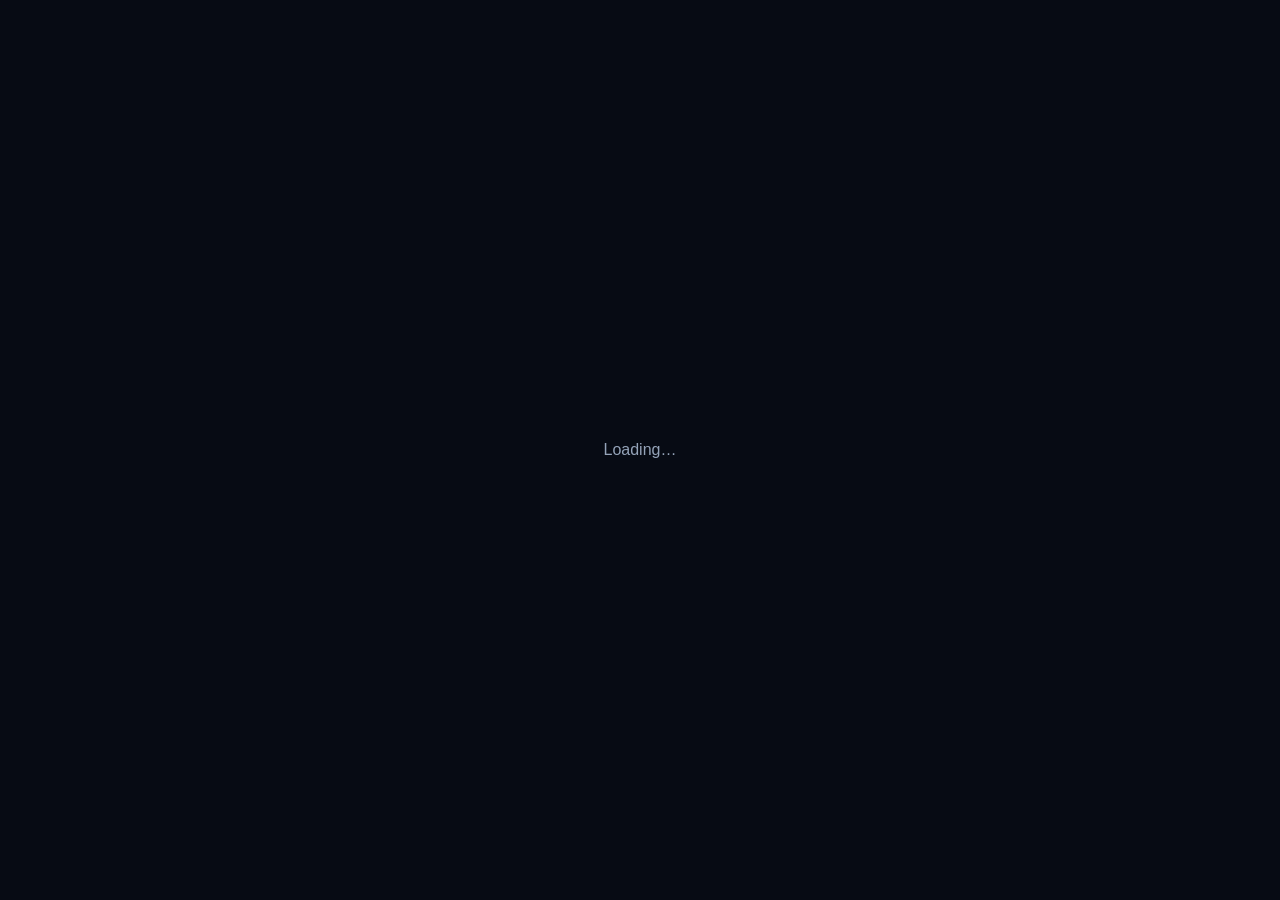
==== index.html @ d72fdadf "Add files via upload" ====
<!DOCTYPE html>
<html lang="en">
<head>
  <meta charset="UTF-8" />
  <meta name="viewport" content="width=device-width, initial-scale=1.0, viewport-fit=cover" />
  <title>Quiz Rewards</title>
  <link rel="stylesheet" href="styles.css" />
  <!-- Replace YOUR_PAYPAL_CLIENT_ID with your PayPal Sandbox / Live Client ID -->
  <script src="https://www.paypal.com/sdk/js?client-id=YOUR_PAYPAL_CLIENT_ID&currency=USD"></script>
  <script crossorigin src="https://unpkg.com/react@18.3.1/umd/react.production.min.js"></script>
  <script crossorigin src="https://unpkg.com/react-dom@18.3.1/umd/react-dom.production.min.js"></script>
  <script src="https://unpkg.com/@babel/standalone@7.26.0/babel.min.js"></script>
</head>
<body>
  <div id="root">
    <div style="min-height:100vh;display:flex;align-items:center;justify-content:center;background:#070b14;color:#94a3b8;font-family:sans-serif;">
      Loading…
    </div>
  </div>
  <script type="text/babel" src="app.jsx" data-presets="react"></script>
  <script>
    // If Babel/React fail to load app within 12s, show a clear error
    setTimeout(function () {
      var root = document.getElementById("root");
      if (root && root.innerText.trim() === "Loading…") {
        root.innerHTML = '<div style="min-height:100vh;display:flex;align-items:center;justify-content:center;background:#070b14;color:#e2e8f0;font-family:sans-serif;padding:24px;text-align:center;">' +
          '<div><h2 style="margin-bottom:12px;">App failed to load</h2>' +
          '<p style="color:#94a3b8;margin-bottom:8px;">Serve these files over HTTP (not file://).</p>' +
          '<p style="color:#94a3b8;">Example: <code>npx serve .</code> or upload to Netlify / GitHub Pages.</p>' +
          '<p style="color:#94a3b8;margin-top:12px;">Also redeploy <code>code.gs</code> as a new Web App version.</p></div></div>';
      }
    }, 12000);
  </script>
</body>
</html>
---- styles.css ----
* { box-sizing: border-box; margin: 0; padding: 0; }

:root {
  --bg: #0a0e1a;
  --bg2: #0d1324;
  --card: #121a2e;
  --card-hover: #182238;
  --border: #1e2a42;
  --text: #f1f5f9;
  --muted: #8b9cb3;
  --blue: #3b9eff;
  --blue-bright: #5eb0ff;
  --blue-dim: #2563eb;
  --blue-glow: rgba(59, 158, 255, 0.18);
  --success: #22c55e;
  --danger: #ef4444;
  --warning: #f59e0b;
  --radius: 14px;
  --nav-h: 56px;
  --bottom-nav-h: 64px;
  --mobile-header-h: 68px;
}

body {
  font-family: -apple-system, BlinkMacSystemFont, "Segoe UI", Roboto, "Helvetica Neue", sans-serif;
  background: var(--bg);
  color: var(--text);
  min-height: 100vh;
  line-height: 1.5;
}

a { color: var(--blue); text-decoration: none; }
a:hover { text-decoration: underline; }

/* ════════════ DESKTOP TOP NAV ════════════ */
.desktop-nav {
  position: sticky;
  top: 0;
  z-index: 100;
  height: var(--nav-h);
  background: linear-gradient(180deg, #0d1526 0%, #0a101c 100%);
  border-bottom: 1px solid var(--border);
  display: flex;
  align-items: center;
  padding: 0 1.25rem;
  gap: 1rem;
}
.topnav-logo {
  display: flex;
  align-items: center;
  gap: 0.55rem;
  flex-shrink: 0;
  text-decoration: none !important;
}
.topnav-logo img {
  width: 32px; height: 32px;
  border-radius: 8px;
  object-fit: contain;
}
.logo-mark {
  width: 34px; height: 34px;
  border-radius: 9px;
  background: linear-gradient(135deg, #3b9eff 0%, #6366f1 100%);
  display: flex;
  align-items: center;
  justify-content: center;
  font-weight: 800;
  font-size: 1.05rem;
  color: #fff;
  box-shadow: 0 2px 8px rgba(59, 158, 255, 0.35);
}
.topnav-logo span {
  font-size: 1.25rem;
  font-weight: 800;
  background: linear-gradient(90deg, #5eb0ff, #3b9eff);
  -webkit-background-clip: text;
  -webkit-text-fill-color: transparent;
  background-clip: text;
  letter-spacing: -0.03em;
}
.topnav-links {
  display: flex;
  gap: 0.1rem;
  flex: 1;
  justify-content: center;
}
.topnav-links button {
  background: transparent;
  border: none;
  color: var(--muted);
  padding: 0.35rem 0.7rem;
  border-radius: 10px;
  font-size: 0.72rem;
  cursor: pointer;
  display: flex;
  flex-direction: column;
  align-items: center;
  gap: 0.12rem;
  width: auto;
  font-weight: 500;
  transition: color 0.15s, background 0.15s;
}
.topnav-links button svg { opacity: 0.8; width: 20px; height: 20px; }
.topnav-links button:hover {
  color: var(--text);
  background: rgba(255,255,255,0.06);
}
.topnav-links button.active {
  color: var(--blue-bright);
  background: var(--blue-glow);
}
.topnav-links button.active svg { opacity: 1; }
.topnav-right {
  display: flex;
  align-items: center;
  gap: 0.65rem;
  flex-shrink: 0;
}
.topnav-balance {
  display: flex;
  align-items: center;
  gap: 0.35rem;
  background: var(--card);
  border: 1px solid var(--border);
  border-radius: 999px;
  padding: 0.3rem 0.85rem;
  font-size: 0.9rem;
  font-weight: 700;
  color: var(--blue);
}
.topnav-balance svg { color: #60a5fa; }
.topnav-user { color: var(--muted); font-size: 0.85rem; }
.nav-icon-btn {
  width: 36px !important;
  height: 36px;
  padding: 0 !important;
  display: flex;
  align-items: center;
  justify-content: center;
  background: var(--card);
  border: 1px solid var(--border);
  border-radius: 10px;
  color: var(--muted);
  cursor: pointer;
}
.nav-icon-btn:hover { color: var(--text); border-color: var(--blue); background: var(--blue-glow); }

/* ════════════ MOBILE HEADER ════════════ */
.mobile-header {
  display: none;
  flex-direction: column;
  align-items: center;
  justify-content: center;
  padding: 0.75rem 1rem 0.6rem;
  background: linear-gradient(180deg, #0d1526 0%, #0a101c 100%);
  border-bottom: 1px solid var(--border);
  position: sticky;
  top: 0;
  z-index: 100;
  gap: 0.4rem;
}
.mobile-logo {
  display: flex;
  align-items: center;
  gap: 0.5rem;
  text-decoration: none !important;
}
.mobile-logo img { width: 28px; height: 28px; border-radius: 6px; object-fit: contain; }
.mobile-logo .logo-mark {
  width: 28px; height: 28px;
  font-size: 0.9rem;
  border-radius: 7px;
}
.mobile-logo span {
  font-size: 1.2rem;
  font-weight: 800;
  background: linear-gradient(90deg, #5eb0ff, #3b9eff);
  -webkit-background-clip: text;
  -webkit-text-fill-color: transparent;
  background-clip: text;
  letter-spacing: -0.03em;
}
.mobile-balance {
  display: flex;
  align-items: center;
  gap: 0.3rem;
  background: var(--card);
  border: 1px solid var(--border);
  border-radius: 999px;
  padding: 0.25rem 0.85rem;
  font-size: 0.9rem;
  font-weight: 700;
  color: var(--blue);
}

/* ════════════ BOTTOM NAV (mobile) ════════════ */
.bottom-nav {
  display: none;
  position: fixed;
  bottom: 0;
  left: 0;
  right: 0;
  height: var(--bottom-nav-h);
  background: #0a101c;
  border-top: 1px solid var(--border);
  z-index: 100;
  padding: 0 0.25rem;
  padding-bottom: env(safe-area-inset-bottom, 0);
}
.bottom-nav button {
  flex: 1;
  display: flex;
  flex-direction: column;
  align-items: center;
  justify-content: center;
  gap: 0.12rem;
  background: transparent;
  border: none;
  color: var(--muted);
  font-size: 0.62rem;
  font-weight: 500;
  padding: 0.3rem 0.15rem;
  width: auto;
  border-radius: 0;
  transition: color 0.15s;
}
.bottom-nav button svg { width: 22px; height: 22px; opacity: 0.85; }
.bottom-nav button.active {
  color: var(--blue-bright);
  background: transparent;
}
.bottom-nav button.active svg { opacity: 1; }
.bottom-nav button:hover { background: transparent; color: var(--text); }

/* ════════════ TICKER ════════════ */
.ticker-wrap {
  background: #0a1220;
  border-bottom: 1px solid var(--border);
  overflow: hidden;
  height: 40px;
  display: flex;
  align-items: center;
}
.ticker {
  display: flex;
  gap: 0.85rem;
  animation: ticker-scroll 35s linear infinite;
  white-space: nowrap;
}
.ticker-item {
  display: inline-flex;
  align-items: center;
  gap: 0.35rem;
  background: var(--card);
  border: 1px solid var(--border);
  border-radius: 8px;
  padding: 0.25rem 0.7rem;
  font-size: 0.78rem;
  color: var(--muted);
}
.ticker-item strong { color: var(--text); font-weight: 600; }
.ticker-item strong.pts { color: var(--blue); }
@keyframes ticker-scroll {
  0% { transform: translateX(0); }
  100% { transform: translateX(-50%); }
}

/* ════════════ HERO & LANDING ════════════ */
.page-content { padding-bottom: 1rem; }
.hero {
  text-align: center;
  padding: 3rem 1.5rem 1.75rem;
  background: radial-gradient(ellipse 80% 60% at 50% 0%, rgba(59,158,255,0.12) 0%, transparent 70%);
}
.hero h1 {
  font-size: clamp(1.7rem, 4.5vw, 2.6rem);
  font-weight: 700;
  margin-bottom: 0.75rem;
  line-height: 1.25;
  color: var(--text);
}
.hero h1 .accent { color: var(--blue-bright); }
.hero p {
  color: var(--muted);
  font-size: 1.05rem;
  max-width: 520px;
  margin: 0 auto 1.5rem;
}
.hero-cta { width: auto !important; padding: 0.85rem 2rem !important; }

.feature-grid {
  display: grid;
  grid-template-columns: repeat(3, 1fr);
  gap: 1.15rem;
  max-width: 900px;
  margin: 0 auto 1.5rem;
  padding: 0 1.5rem;
}
.feature-card {
  background: var(--card);
  border: 1px solid var(--border);
  border-radius: var(--radius);
  padding: 1.75rem 1.25rem;
  text-align: center;
  transition: border-color 0.2s, background 0.2s;
}
.feature-card:hover {
  border-color: rgba(59,158,255,0.4);
  background: var(--card-hover);
}
.feature-card h3 { font-size: 1.05rem; margin-bottom: 0.85rem; font-weight: 600; }
.feature-card h3 .accent { color: var(--blue-bright); }
.feature-card .icons { font-size: 1.6rem; letter-spacing: 0.4rem; opacity: 0.9; }
.section-label {
  text-align: center;
  color: var(--muted);
  font-size: 0.85rem;
  margin: 1.25rem 0 0.85rem;
}

.stats-row {
  display: grid;
  grid-template-columns: repeat(4, 1fr);
  gap: 0.85rem;
  max-width: 900px;
  margin: 0 auto 2.5rem;
  padding: 0 1.5rem;
}
.stat-box {
  background: var(--card);
  border: 1px solid var(--border);
  border-radius: var(--radius);
  padding: 1.1rem 0.85rem;
  text-align: center;
}
.stat-box .label {
  display: block;
  font-size: 0.75rem;
  color: var(--muted);
  margin-bottom: 0.35rem;
}
.stat-box .label .accent { color: var(--blue-bright); }
.stat-box .value {
  font-size: 1.25rem;
  font-weight: 700;
  color: var(--text);
}

/* ════════════ AUTH ════════════ */
.auth-wrap {
  min-height: calc(100vh - var(--nav-h));
  display: flex;
  align-items: center;
  justify-content: center;
  padding: 2rem 1.5rem;
  background: radial-gradient(ellipse 70% 50% at 50% 20%, rgba(59,158,255,0.08) 0%, transparent 60%);
}
.auth-card {
  background: var(--card);
  border: 1px solid var(--border);
  border-radius: 16px;
  padding: 2rem;
  width: 100%;
  max-width: 420px;
  box-shadow: 0 20px 60px rgba(0,0,0,0.4);
}
.auth-card.center { text-align: center; }
.auth-card h1, .auth-card h2 { font-size: 1.5rem; margin-bottom: 0.35rem; }
.subtitle { color: var(--muted); margin-bottom: 1.25rem; font-size: 0.95rem; }
.hint { color: var(--muted); font-size: 0.85rem; margin-bottom: 1rem; }
.section-title { font-size: 1.15rem; margin: 0.5rem 0; }

.tabs {
  display: flex;
  gap: 0.5rem;
  margin-bottom: 1.25rem;
}
.tabs button {
  flex: 1;
  background: transparent;
  border: 1px solid var(--border);
  color: var(--muted);
  padding: 0.6rem;
  border-radius: 8px;
  cursor: pointer;
  font-size: 0.95rem;
  width: auto;
}
.tabs button.active {
  background: var(--blue);
  border-color: var(--blue);
  color: #fff;
}

input, select, textarea {
  width: 100%;
  padding: 0.75rem 1rem;
  margin-bottom: 0.75rem;
  border: 1px solid var(--border);
  border-radius: 8px;
  background: var(--bg);
  color: var(--text);
  font-size: 1rem;
}
input:focus, select:focus, textarea:focus {
  outline: none;
  border-color: var(--blue);
  box-shadow: 0 0 0 3px var(--blue-glow);
}
label {
  display: block;
  font-size: 0.75rem;
  color: var(--muted);
  margin-bottom: 0.3rem;
  text-transform: uppercase;
  letter-spacing: 0.04em;
}

button, .btn {
  display: inline-block;
  width: 100%;
  padding: 0.75rem 1rem;
  background: var(--blue);
  color: #fff;
  border: none;
  border-radius: 8px;
  font-size: 1rem;
  font-weight: 600;
  cursor: pointer;
  text-align: center;
  text-decoration: none;
  transition: background 0.15s, transform 0.1s;
}
button:hover:not(:disabled), .btn:hover { background: var(--blue-dim); }
button:active:not(:disabled) { transform: scale(0.98); }
button:disabled { opacity: 0.5; cursor: not-allowed; }
button.danger { background: var(--danger); }
button.danger:hover:not(:disabled) { background: #dc2626; }
button.link, .link {
  background: transparent;
  color: var(--muted);
  margin-top: 0.75rem;
  width: auto;
  font-weight: 500;
}
button.link:hover, .link:hover { color: var(--text); background: transparent; }
.btn-outline {
  background: transparent;
  border: 1px solid var(--border);
  color: var(--text);
}
.btn-outline:hover { border-color: var(--blue); color: var(--blue); background: var(--blue-glow); }
.btn-sm {
  width: auto;
  padding: 0.35rem 0.85rem;
  font-size: 0.85rem;
  font-weight: 600;
}
.btn-row { display: flex; gap: 0.75rem; margin-top: 0.5rem; }
.btn-row button, .btn-row .btn { flex: 1; width: auto; }

.error { color: #f87171; margin: 0.5rem 0; font-size: 0.9rem; }
.success { color: #4ade80; margin: 0.5rem 0; font-size: 0.9rem; }
.success-icon {
  width: 64px; height: 64px;
  border-radius: 50%;
  background: rgba(34,197,94,0.15);
  color: var(--success);
  font-size: 2rem;
  display: flex;
  align-items: center;
  justify-content: center;
  margin: 0 auto 1rem;
}
.footer-links { text-align: center; margin-top: 1.25rem; }
.footer-links a { color: var(--muted); font-size: 0.85rem; }
.link-center { display: block; text-align: center; margin-top: 1rem; color: var(--muted); font-size: 0.9rem; }

.spinner {
  width: 36px; height: 36px;
  border: 3px solid var(--border);
  border-top-color: var(--blue);
  border-radius: 50%;
  animation: spin 0.7s linear infinite;
  margin: 0 auto 1rem;
}
@keyframes spin { to { transform: rotate(360deg); } }
.center-msg { text-align: center; padding: 2rem; }

.brand {
  display: flex;
  align-items: center;
  gap: 0.85rem;
  margin-bottom: 1.5rem;
}
.brand-logo { width: 44px; height: 44px; border-radius: 10px; object-fit: contain; }
.brand-icon {
  width: 44px; height: 44px;
  border-radius: 10px;
  background: linear-gradient(135deg, #3b9eff, #6366f1);
  display: flex;
  align-items: center;
  justify-content: center;
  font-weight: 800;
  font-size: 1.3rem;
  color: #fff;
  box-shadow: 0 2px 10px rgba(59, 158, 255, 0.3);
}
.brand-name {
  font-size: 1.25rem;
  font-weight: 800;
  background: linear-gradient(90deg, #5eb0ff, #3b9eff);
  -webkit-background-clip: text;
  -webkit-text-fill-color: transparent;
  background-clip: text;
}
.brand-tag { font-size: 0.8rem; color: var(--muted); }

.install-card { max-width: 480px; }
.install-header { text-align: center; margin-bottom: 1.5rem; }
.progress { display: flex; justify-content: center; gap: 0.5rem; margin-top: 1rem; }
.progress .dot { width: 10px; height: 10px; border-radius: 50%; background: var(--border); }
.progress .dot.on { background: var(--blue); }
.install-step h3 { margin-bottom: 1rem; }
.logo-preview { margin: 0.75rem 0; text-align: center; }
.logo-preview img { max-height: 64px; max-width: 160px; border-radius: 8px; }

.activation-section { margin: 1.25rem 0; }
.activation-section h3 { font-size: 0.95rem; margin-bottom: 0.75rem; color: #cbd5e1; }
.divider {
  text-align: center;
  color: var(--muted);
  margin: 1.25rem 0;
  font-size: 0.85rem;
  position: relative;
}
.divider::before, .divider::after {
  content: "";
  position: absolute;
  top: 50%;
  width: 40%;
  height: 1px;
  background: var(--border);
}
.divider::before { left: 0; }
.divider::after { right: 0; }

/* ════════════ DASHBOARD ════════════ */
.dash-page { min-height: 100vh; padding-bottom: 0; }
.dash-wrap {
  max-width: 1100px;
  margin: 0 auto;
  padding: 1.5rem 1.25rem 2rem;
}
.section-h { margin-bottom: 1rem; font-size: 1.2rem; }

.user-stats {
  display: grid;
  grid-template-columns: repeat(5, 1fr);
  gap: 0.85rem;
  margin-bottom: 1.5rem;
}
.user-stats .stat-box .value { color: var(--blue); }

.content-grid {
  display: grid;
  grid-template-columns: repeat(auto-fill, minmax(260px, 1fr));
  gap: 1.15rem;
}
.content-card {
  background: var(--card);
  border: 1px solid var(--border);
  border-radius: var(--radius);
  padding: 1.35rem;
  transition: border-color 0.2s, background 0.2s;
  display: flex;
  flex-direction: column;
}
.content-card:hover {
  border-color: rgba(59,158,255,0.35);
  background: var(--card-hover);
}
.content-card h3 { font-size: 1.05rem; margin-bottom: 0.35rem; }
.content-card p { color: var(--muted); font-size: 0.9rem; margin-bottom: 0.4rem; flex: 1; }
.content-card .meta { font-size: 0.8rem; color: #64748b; margin-bottom: 0.85rem; }
.content-card button { width: auto; align-self: flex-start; padding: 0.5rem 1.15rem; }
.points-cost {
  font-size: 1.05rem;
  color: var(--blue);
  margin: 0.4rem 0 0.85rem;
  font-weight: 700;
}

.section-header {
  display: flex;
  justify-content: space-between;
  align-items: center;
  margin-bottom: 1rem;
  flex-wrap: wrap;
  gap: 0.75rem;
}
.section-header h2 { margin: 0; font-size: 1.2rem; }

.quiz-wrap { max-width: 720px; margin: 0 auto; padding: 1.5rem 1.25rem 5rem; }
.quiz-header { margin-bottom: 1.5rem; }
.quiz-header h2 { font-size: 1.4rem; margin-bottom: 0.35rem; }
.quiz-header .meta { color: #64748b; font-size: 0.85rem; margin-top: 0.4rem; }
.question {
  background: var(--card);
  border: 1px solid var(--border);
  border-radius: var(--radius);
  padding: 1.15rem;
  margin-bottom: 0.85rem;
}
.q-text { font-weight: 600; margin-bottom: 0.75rem; }
.options { display: flex; flex-direction: column; gap: 0.45rem; }
.opt {
  text-align: left;
  background: var(--bg);
  border: 1px solid var(--border);
  color: var(--text);
  padding: 0.7rem 1rem;
  border-radius: 8px;
  cursor: pointer;
  width: 100%;
  font-weight: 500;
}
.opt:hover { border-color: var(--blue); background: var(--card-hover); }
.opt.picked {
  background: rgba(59,158,255,0.12);
  border-color: var(--blue);
  color: #93c5fd;
}
.quiz-actions { display: flex; gap: 0.85rem; margin-top: 1.25rem; }
.quiz-actions button { width: auto; flex: 1; }

.result-banner {
  background: var(--card);
  border-radius: var(--radius);
  padding: 1.15rem;
  margin-bottom: 1.25rem;
  border-left: 4px solid #64748b;
}
.result-banner.pass { border-left-color: var(--success); }
.result-banner.fail { border-left-color: var(--danger); }
.result-banner.cancelled { border-left-color: var(--warning); }
.result-banner p { margin-bottom: 0.3rem; }

.redeem-success {
  background: var(--card);
  border: 1px solid var(--success);
  border-radius: var(--radius);
  padding: 1.15rem;
  margin-bottom: 1.25rem;
}
.redeem-success h3 { color: var(--success); margin-bottom: 0.4rem; }
.reward-details-box {
  background: var(--bg);
  border-radius: 8px;
  padding: 0.75rem 1rem;
  margin: 0.65rem 0;
}
.reward-details-box strong {
  display: block;
  margin-bottom: 0.3rem;
  font-size: 0.8rem;
  color: var(--muted);
}

.table-wrap {
  overflow-x: auto;
  border: 1px solid var(--border);
  border-radius: var(--radius);
  margin-bottom: 1.25rem;
}
table { width: 100%; border-collapse: collapse; font-size: 0.88rem; }
th, td {
  padding: 0.65rem 0.85rem;
  text-align: left;
  border-bottom: 1px solid var(--border);
}
th {
  background: var(--bg2);
  color: var(--muted);
  font-weight: 600;
  font-size: 0.72rem;
  text-transform: uppercase;
  letter-spacing: 0.03em;
}
tr:last-child td { border-bottom: none; }
tr:hover td { background: rgba(255,255,255,0.02); }
td code {
  background: var(--bg);
  padding: 0.15rem 0.4rem;
  border-radius: 4px;
  font-size: 0.8rem;
}
.q-cell { max-width: 260px; white-space: nowrap; overflow: hidden; text-overflow: ellipsis; }

.badge {
  display: inline-block;
  padding: 0.15rem 0.45rem;
  border-radius: 999px;
  font-size: 0.7rem;
  font-weight: 600;
  text-transform: uppercase;
}
.badge.active, .badge.unused, .badge.completed, .badge.fulfilled {
  background: rgba(34,197,94,0.15); color: #4ade80;
}
.badge.pending { background: rgba(245,158,11,0.15); color: #fbbf24; }
.badge.used, .badge.inactive, .badge.revoked, .badge.rejected {
  background: rgba(148,163,184,0.15); color: #94a3b8;
}

/* ════════════ ADMIN ════════════ */
.admin-layout { display: flex; min-height: 100vh; }
.admin-sidebar {
  width: 220px;
  background: var(--card);
  border-right: 1px solid var(--border);
  display: flex;
  flex-direction: column;
  padding: 1.25rem 0;
  flex-shrink: 0;
}
.admin-brand {
  padding: 0 1.25rem 1.25rem;
  border-bottom: 1px solid var(--border);
  margin-bottom: 0.75rem;
}
.admin-brand strong { display: block; font-size: 1.05rem; color: var(--blue); }
.admin-brand span { font-size: 0.75rem; color: var(--muted); }
.admin-sidebar nav { flex: 1; display: flex; flex-direction: column; gap: 0.2rem; padding: 0 0.6rem; }
.admin-sidebar nav button {
  width: 100%;
  text-align: left;
  background: transparent;
  color: var(--muted);
  border: none;
  padding: 0.65rem 0.85rem;
  border-radius: 8px;
  font-size: 0.9rem;
  font-weight: 500;
}
.admin-sidebar nav button:hover { background: var(--card-hover); color: var(--text); }
.admin-sidebar nav button.active {
  background: var(--blue-glow);
  color: var(--blue);
}
.admin-sidebar-foot {
  padding: 1rem 1.25rem 0;
  border-top: 1px solid var(--border);
  display: flex;
  flex-direction: column;
  gap: 0.4rem;
}
.admin-sidebar-foot a { color: var(--muted); font-size: 0.85rem; }
.admin-sidebar-foot .link { margin-top: 0; padding: 0; text-align: left; font-size: 0.85rem; }
.admin-main { flex: 1; padding: 2rem; overflow-x: auto; }
.admin-main h2 { margin-bottom: 1.25rem; font-size: 1.4rem; }
.admin-main h3 { margin: 1.5rem 0 0.75rem; font-size: 1.05rem; color: #cbd5e1; }
.admin-toolbar {
  display: flex;
  flex-wrap: wrap;
  gap: 0.75rem;
  margin-bottom: 1.25rem;
  align-items: center;
}
.admin-toolbar button { width: auto; }
.admin-toolbar select { width: auto; min-width: 180px; margin-bottom: 0; }
.admin-form {
  background: var(--card);
  border: 1px solid var(--border);
  border-radius: var(--radius);
  padding: 1.25rem;
  margin-bottom: 1.5rem;
}
.admin-form h3 { margin: 0 0 1rem; }
.form-grid {
  display: grid;
  grid-template-columns: 1fr 1fr;
  gap: 0.75rem 1rem;
  margin-bottom: 1rem;
}
.form-grid .full { grid-column: 1 / -1; }
.form-grid label { margin-bottom: 0.25rem; }
.form-grid input, .form-grid select { margin-bottom: 0; }
.admin-stats {
  display: grid;
  grid-template-columns: repeat(auto-fit, minmax(130px, 1fr));
  gap: 1rem;
}

/* ════════════ RESPONSIVE ════════════ */
@media (max-width: 900px) {
  .feature-grid { grid-template-columns: 1fr; max-width: 400px; }
  .stats-row { grid-template-columns: repeat(2, 1fr); }
  .user-stats { grid-template-columns: repeat(3, 1fr); }
}

/* Mobile / tablet: hide desktop nav, show mobile header + fixed bottom nav */
@media (max-width: 1024px) {
  .desktop-nav { display: none !important; }
  .mobile-header { display: flex !important; }
  .bottom-nav {
    display: flex !important;
    position: fixed !important;
    bottom: 0 !important;
    left: 0 !important;
    right: 0 !important;
    z-index: 9999 !important;
    height: var(--bottom-nav-h) !important;
    background: #0a101c !important;
    border-top: 1px solid var(--border) !important;
  }

  .dash-page { padding-bottom: calc(var(--bottom-nav-h) + 16px) !important; }
  .dash-wrap { padding: 1rem 1rem 1.5rem; }
  .page-content { padding-bottom: calc(var(--bottom-nav-h) + 12px) !important; }
  .quiz-wrap { padding-bottom: calc(var(--bottom-nav-h) + 24px) !important; }
  .auth-wrap { min-height: calc(100vh - var(--mobile-header-h)); }

  .user-stats { grid-template-columns: repeat(2, 1fr); }
  .form-grid { grid-template-columns: 1fr; }

  .admin-layout { flex-direction: column; }
  .admin-sidebar {
    width: 100%;
    flex-direction: row;
    flex-wrap: wrap;
    padding: 0.75rem;
    gap: 0.5rem;
  }
  .admin-brand { border: none; margin: 0; padding: 0.5rem; width: 100%; }
  .admin-sidebar nav { flex-direction: row; flex-wrap: wrap; padding: 0; }
  .admin-sidebar nav button { width: auto; padding: 0.45rem 0.7rem; font-size: 0.8rem; }
  .admin-sidebar-foot { flex-direction: row; border: none; padding: 0.5rem; width: 100%; }
}

@media (min-width: 1025px) {
  .mobile-header { display: none !important; }
  .bottom-nav { display: none !important; }
}

@media (max-width: 480px) {
  .auth-card { padding: 1.35rem; }
  .btn-row { flex-direction: column; }
  .stats-row { grid-template-columns: 1fr 1fr; }
  .hero { padding: 2rem 1rem 1.25rem; }
}
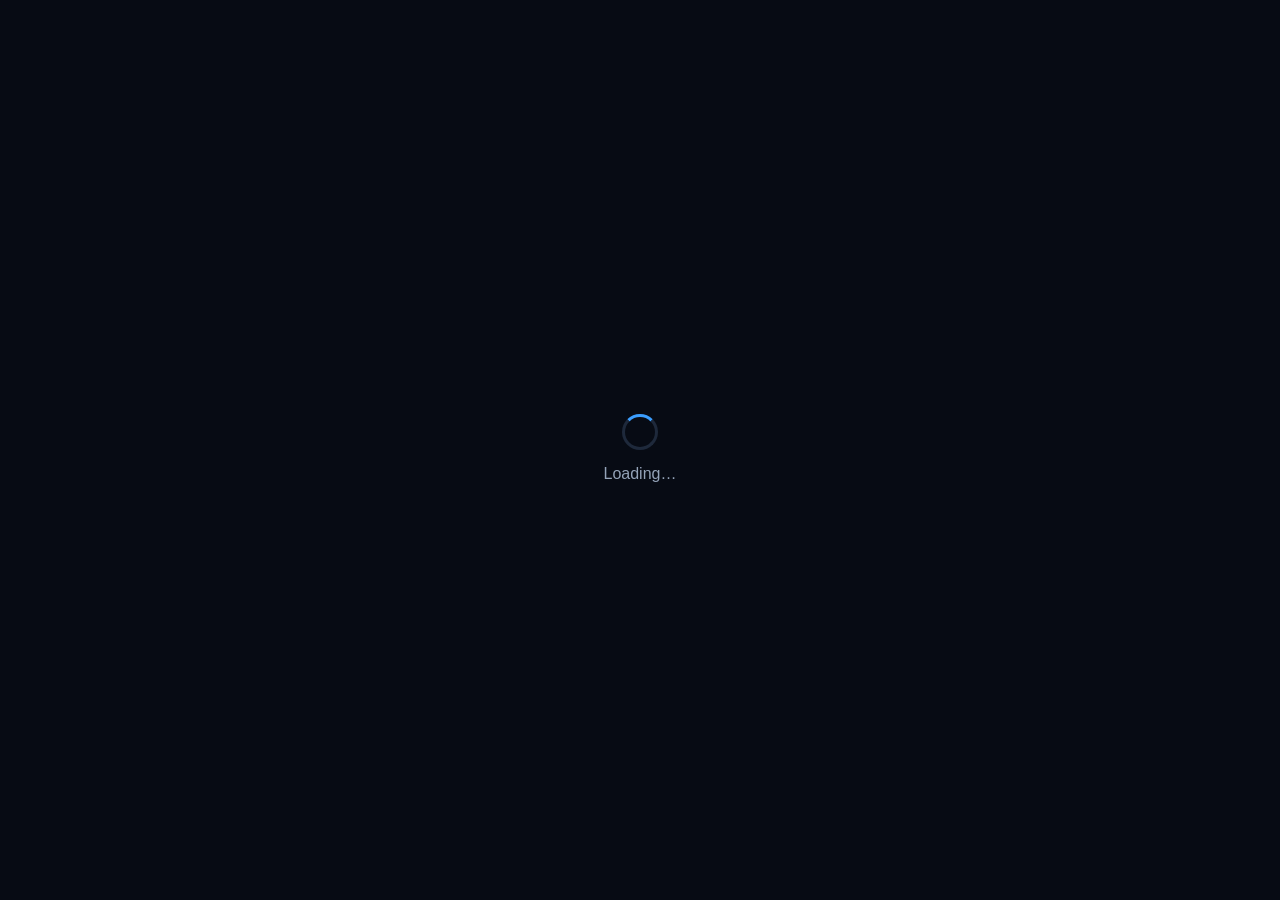
==== commit 61205794: "Update index.html" ====
--- a/index.html
+++ b/index.html
@@ -5,31 +5,38 @@
   <meta name="viewport" content="width=device-width, initial-scale=1.0, viewport-fit=cover" />
   <title>Quiz Rewards</title>
   <link rel="stylesheet" href="styles.css" />
-  <!-- Replace YOUR_PAYPAL_CLIENT_ID with your PayPal Sandbox / Live Client ID -->
-  <script src="https://www.paypal.com/sdk/js?client-id=YOUR_PAYPAL_CLIENT_ID&currency=USD"></script>
   <script crossorigin src="https://unpkg.com/react@18.3.1/umd/react.production.min.js"></script>
   <script crossorigin src="https://unpkg.com/react-dom@18.3.1/umd/react-dom.production.min.js"></script>
   <script src="https://unpkg.com/@babel/standalone@7.26.0/babel.min.js"></script>
+  <!-- PayPal: replace YOUR_PAYPAL_CLIENT_ID — async so it never blocks the app -->
+  <script src="https://www.paypal.com/sdk/js?client-id=YOUR_PAYPAL_CLIENT_ID&currency=USD" async defer></script>
 </head>
 <body>
   <div id="root">
-    <div style="min-height:100vh;display:flex;align-items:center;justify-content:center;background:#070b14;color:#94a3b8;font-family:sans-serif;">
-      Loading…
+    <div style="min-height:100vh;display:flex;align-items:center;justify-content:center;background:#070b14;color:#94a3b8;font-family:sans-serif;flex-direction:column;gap:12px;">
+      <div style="width:36px;height:36px;border:3px solid #1e293b;border-top-color:#3b9eff;border-radius:50%;animation:spin .7s linear infinite;"></div>
+      <span>Loading…</span>
     </div>
   </div>
+  <style>@keyframes spin{to{transform:rotate(360deg)}}</style>
   <script type="text/babel" src="app.jsx" data-presets="react"></script>
   <script>
-    // If Babel/React fail to load app within 12s, show a clear error
+    // Fail-fast if React/Babel never mounts the app
     setTimeout(function () {
       var root = document.getElementById("root");
-      if (root && root.innerText.trim() === "Loading…") {
+      if (!root) return;
+      var t = (root.innerText || "").trim();
+      if ((t === "Loading…" || t.indexOf("Loading…") === 0) && !window.__QR_MOUNTED) {
         root.innerHTML = '<div style="min-height:100vh;display:flex;align-items:center;justify-content:center;background:#070b14;color:#e2e8f0;font-family:sans-serif;padding:24px;text-align:center;">' +
-          '<div><h2 style="margin-bottom:12px;">App failed to load</h2>' +
-          '<p style="color:#94a3b8;margin-bottom:8px;">Serve these files over HTTP (not file://).</p>' +
-          '<p style="color:#94a3b8;">Example: <code>npx serve .</code> or upload to Netlify / GitHub Pages.</p>' +
-          '<p style="color:#94a3b8;margin-top:12px;">Also redeploy <code>code.gs</code> as a new Web App version.</p></div></div>';
+          '<div style="max-width:420px">' +
+          '<h2 style="margin-bottom:12px;">App failed to load</h2>' +
+          '<p style="color:#94a3b8;margin-bottom:8px;">1. Serve over <strong>HTTP</strong> (not file://)</p>' +
+          '<p style="color:#94a3b8;margin-bottom:8px;">Example: <code style="background:#1e293b;padding:2px 6px;border-radius:4px">npx serve .</code></p>' +
+          '<p style="color:#94a3b8;margin-bottom:8px;">2. Check browser console (F12) for errors</p>' +
+          '<p style="color:#94a3b8;margin-top:12px;">3. Redeploy <code>code.gs</code> as Web App and update API_URL</p>' +
+          '</div></div>';
       }
-    }, 12000);
+    }, 10000);
   </script>
 </body>
 </html>
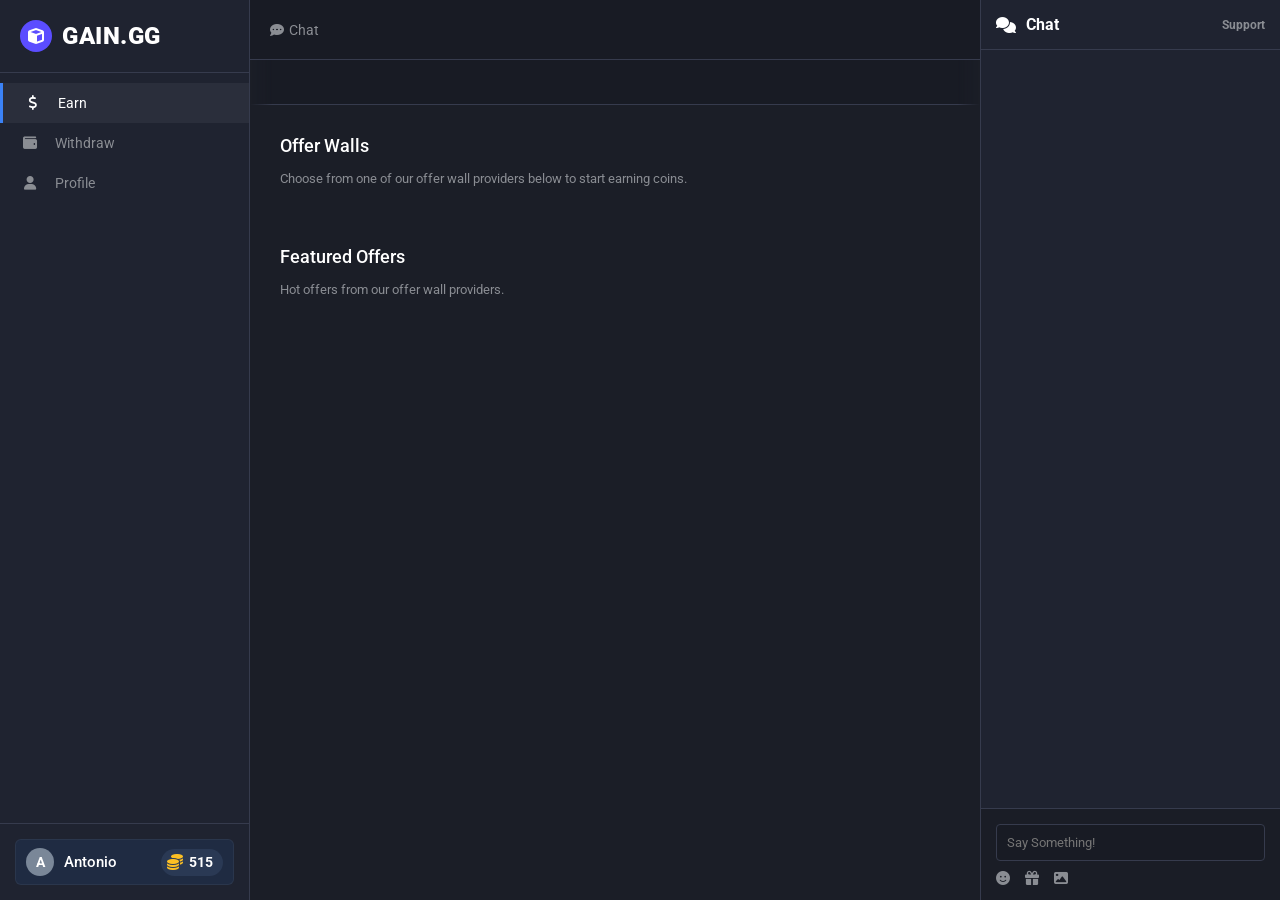
==== commit 8610d2e8: "Create index.html" ====
--- a/index.html
+++ b/index.html
@@ -1,42 +1,812 @@
 <!DOCTYPE html>
 <html lang="en">
 <head>
-  <meta charset="UTF-8" />
-  <meta name="viewport" content="width=device-width, initial-scale=1.0, viewport-fit=cover" />
-  <title>Quiz Rewards</title>
-  <link rel="stylesheet" href="styles.css" />
-  <script crossorigin src="https://unpkg.com/react@18.3.1/umd/react.production.min.js"></script>
-  <script crossorigin src="https://unpkg.com/react-dom@18.3.1/umd/react-dom.production.min.js"></script>
-  <script src="https://unpkg.com/@babel/standalone@7.26.0/babel.min.js"></script>
-  <!-- PayPal: replace YOUR_PAYPAL_CLIENT_ID — async so it never blocks the app -->
-  <script src="https://www.paypal.com/sdk/js?client-id=YOUR_PAYPAL_CLIENT_ID&currency=USD" async defer></script>
+  <meta charset="UTF-8">
+  <meta name="viewport" content="width=device-width, initial-scale=1.0">
+  <title>GAIN.GG</title>
+  <link rel="stylesheet" href="https://cdnjs.cloudflare.com/ajax/libs/font-awesome/6.4.0/css/all.min.css">
+  <link href="https://fonts.googleapis.com/css2?family=Roboto:wght@300;400;500;700;900&display=swap" rel="stylesheet">
+  <style>
+    :root {
+      --bg-dark: #1b1e27;
+      --bg-sidebar: #1f2330;
+      --bg-card: #2a2e3d;
+      --bg-header: #181b24;
+      --text-main: #ffffff;
+      --text-muted: #8a8d93;
+      --accent-blue: #3b82f6;
+      --border-color: #363b4d;
+      --success-green: #22c55e;
+      --warning-red: #ef4444;
+      --logo-purple: #5b4dff;
+    }
+    * { margin: 0; padding: 0; box-sizing: border-box; font-family: 'Roboto', sans-serif; }
+    body {
+      background-color: var(--bg-dark);
+      color: var(--text-main);
+      display: flex;
+      height: 100vh;
+      overflow: hidden;
+      position: relative;
+    }
+
+    /* Sidebar */
+    .sidebar {
+      width: 250px;
+      background-color: var(--bg-sidebar);
+      display: flex;
+      flex-direction: column;
+      border-right: 1px solid var(--border-color);
+      flex-shrink: 0;
+      transition: transform 0.3s ease;
+      z-index: 1000;
+    }
+    .sidebar-logo {
+      padding: 20px;
+      font-size: 24px;
+      font-weight: 900;
+      display: flex;
+      align-items: center;
+      gap: 10px;
+      border-bottom: 1px solid var(--border-color);
+      letter-spacing: 0.5px;
+    }
+    .logo-icon {
+      color: white;
+      background: var(--logo-purple);
+      border-radius: 50%;
+      width: 32px;
+      height: 32px;
+      display: flex;
+      align-items: center;
+      justify-content: center;
+      font-size: 16px;
+    }
+    .nav-links { flex: 1; overflow-y: auto; padding: 10px 0; }
+    .nav-item {
+      padding: 12px 20px;
+      display: flex;
+      align-items: center;
+      gap: 15px;
+      color: var(--text-muted);
+      text-decoration: none;
+      transition: 0.2s;
+      font-size: 14px;
+      cursor: pointer;
+    }
+    .nav-item:hover, .nav-item.active {
+      background-color: rgba(255, 255, 255, 0.05);
+      color: white;
+      border-left: 3px solid var(--accent-blue);
+    }
+    .nav-item i { width: 20px; text-align: center; }
+
+    .sidebar-bottom {
+      padding: 15px;
+      border-top: 1px solid var(--border-color);
+    }
+    .user-ticker-bar {
+      background-color: #1f2b42;
+      border-radius: 6px;
+      padding: 8px 10px;
+      display: flex;
+      align-items: center;
+      justify-content: space-between;
+      border: 1px solid rgba(255, 255, 255, 0.05);
+    }
+    .user-ticker-left { display: flex; align-items: center; gap: 10px; }
+    .ticker-avatar {
+      width: 28px; height: 28px;
+      background-color: #7a8798;
+      color: white; border-radius: 50%;
+      display: flex; align-items: center; justify-content: center;
+      font-weight: bold; font-size: 14px;
+    }
+    .ticker-username { font-size: 15px; font-weight: 500; color: #ffffff; }
+    .ticker-balance {
+      background-color: #2a3954;
+      padding: 4px 10px 4px 6px;
+      border-radius: 20px;
+      display: flex; align-items: center; gap: 6px;
+      font-size: 14px; font-weight: 700; color: white;
+    }
+    .ticker-balance-icon { color: #fbbf24; font-size: 16px; }
+
+    /* Main Content */
+    .main-content {
+      flex: 1;
+      display: flex;
+      flex-direction: column;
+      overflow: hidden;
+      width: 100%;
+    }
+    .top-bar-wrapper {
+      display: flex;
+      flex-direction: column;
+      flex-shrink: 0;
+      z-index: 900;
+    }
+    .top-header {
+      height: 60px;
+      background-color: var(--bg-header);
+      display: flex;
+      align-items: center;
+      padding: 0 20px;
+      justify-content: space-between;
+      border-bottom: 1px solid var(--border-color);
+    }
+    .mobile-menu-btn { display: none; font-size: 22px; color: white; cursor: pointer; }
+    .mobile-logo {
+      display: none;
+      font-size: 18px;
+      font-weight: 900;
+      align-items: center;
+      gap: 8px;
+    }
+    .mobile-logo .logo-icon { width: 24px; height: 24px; font-size: 12px; }
+    .header-chat-btn {
+      color: var(--text-muted);
+      font-size: 14px;
+      cursor: pointer;
+      display: flex;
+      align-items: center;
+      gap: 5px;
+    }
+
+    /* Ticker */
+    .header-ticker-wrapper {
+      background-color: var(--bg-header);
+      height: 45px;
+      border-bottom: 1px solid var(--border-color);
+      overflow: hidden;
+      position: relative;
+      display: flex;
+      align-items: center;
+      mask-image: linear-gradient(to right, transparent, black 3%, black 97%, transparent);
+      -webkit-mask-image: linear-gradient(to right, transparent, black 3%, black 97%, transparent);
+    }
+    .header-ticker-track {
+      display: flex;
+      gap: 10px;
+      width: max-content;
+      padding: 0 15px;
+      animation: scrollTicker 40s linear infinite;
+    }
+    .header-ticker-track:hover { animation-play-state: paused; }
+    @keyframes scrollTicker {
+      0% { transform: translateX(0); }
+      100% { transform: translateX(-50%); }
+    }
+    .ticker-user-pill {
+      display: flex;
+      align-items: center;
+      gap: 8px;
+      padding: 4px 10px 4px 4px;
+      border-radius: 20px;
+      font-size: 13px;
+      font-weight: 500;
+      color: white;
+      white-space: nowrap;
+      border: 1px solid rgba(255, 255, 255, 0.1);
+    }
+    .pill-green { background-color: #0f5132; }
+    .pill-dark-orange { background-color: #8a4b20; }
+    .pill-red { background-color: #991b1b; }
+    .pill-teal { background-color: #0f766e; }
+    .pill-purple { background-color: #5b21b6; }
+    .pill-dark { background-color: #374151; }
+    .ticker-user-avatar {
+      width: 24px; height: 24px;
+      border-radius: 50%;
+      display: flex; align-items: center; justify-content: center;
+      font-size: 11px; font-weight: bold; color: #fff;
+    }
+    .av-green { background-color: #10b981; }
+    .av-blue { background-color: #3b82f6; }
+    .av-purple { background-color: #8b5cf6; }
+    .av-red { background-color: #ef4444; }
+    .av-teal { background-color: #14b8a6; }
+    .ticker-user-amount {
+      background: rgba(0, 0, 0, 0.3);
+      padding: 2px 8px;
+      border-radius: 12px;
+      display: flex; align-items: center; gap: 5px;
+      font-size: 12px; font-weight: bold;
+    }
+    .ticker-user-amount i { color: #fbbf24; font-size: 12px; }
+
+    /* Content */
+    .content-scroll {
+      padding: 30px;
+      overflow-y: auto;
+      flex: 1;
+    }
+    h2 { font-size: 18px; font-weight: 500; margin-bottom: 15px; }
+    p.subtext { color: var(--text-muted); font-size: 13px; margin-bottom: 20px; }
+
+    .grid-offers, .grid-surveys, .grid-featured, .grid-rewards {
+      display: grid;
+      grid-template-columns: repeat(4, 1fr);
+      gap: 15px;
+      margin-bottom: 40px;
+    }
+    .offer-card {
+      background: var(--bg-card);
+      border-radius: 4px;
+      overflow: hidden;
+      text-align: center;
+      cursor: pointer;
+      transition: transform 0.2s;
+      border: 1px solid var(--border-color);
+    }
+    .offer-card:hover { transform: translateY(-2px); border-color: var(--accent-blue); }
+    .offer-logo {
+      height: 80px;
+      display: flex;
+      align-items: center;
+      justify-content: center;
+      font-weight: bold;
+      font-size: 18px;
+      color: white;
+    }
+    .offer-name {
+      padding: 10px;
+      background: rgba(0,0,0,0.2);
+      font-size: 12px;
+      color: var(--text-muted);
+    }
+
+    .featured-card {
+      background: var(--bg-card);
+      border-radius: 4px;
+      overflow: hidden;
+      border: 1px solid var(--border-color);
+      cursor: pointer;
+      transition: 0.2s;
+    }
+    .featured-card:hover { border-color: var(--accent-blue); transform: translateY(-2px); }
+    .featured-img {
+      height: 100px;
+      display: flex;
+      align-items: center;
+      justify-content: center;
+      font-size: 30px;
+      color: rgba(255,255,255,0.2);
+      position: relative;
+    }
+    .reward-tag {
+      position: absolute;
+      top: 5px;
+      right: 5px;
+      background: var(--warning-red);
+      font-size: 10px;
+      padding: 2px 6px;
+      border-radius: 4px;
+      color: white;
+    }
+    .featured-info {
+      padding: 10px;
+      text-align: center;
+      font-size: 12px;
+      color: var(--text-muted);
+    }
+
+    .reward-card {
+      background: var(--bg-card);
+      border-radius: 6px;
+      padding: 16px;
+      border: 1px solid var(--border-color);
+      cursor: pointer;
+      transition: 0.2s;
+    }
+    .reward-card:hover { border-color: var(--accent-blue); }
+    .reward-name { font-weight: 600; margin-bottom: 6px; }
+    .reward-cost { color: #fbbf24; font-size: 14px; margin-bottom: 8px; }
+    .reward-details { font-size: 12px; color: var(--text-muted); }
+
+    /* Chat Sidebar */
+    .chat-sidebar {
+      width: 300px;
+      background-color: var(--bg-sidebar);
+      border-left: 1px solid var(--border-color);
+      display: flex;
+      flex-direction: column;
+      transition: transform 0.3s ease;
+      z-index: 1000;
+    }
+    .chat-header {
+      padding: 15px;
+      border-bottom: 1px solid var(--border-color);
+      font-weight: bold;
+      display: flex;
+      align-items: center;
+      gap: 10px;
+    }
+    .chat-close-btn { display: none; cursor: pointer; margin-left: auto; color: var(--text-muted); }
+    .chat-messages {
+      flex: 1;
+      padding: 15px;
+      overflow-y: auto;
+      display: flex;
+      flex-direction: column;
+      gap: 15px;
+      font-size: 13px;
+    }
+    .message { display: flex; gap: 10px; }
+    .msg-avatar {
+      width: 30px; height: 30px;
+      border-radius: 4px;
+      background: #555;
+      display: flex;
+      align-items: center;
+      justify-content: center;
+      font-size: 12px;
+      flex-shrink: 0;
+    }
+    .msg-content { display: flex; flex-direction: column; }
+    .msg-user { font-weight: bold; margin-bottom: 2px; font-size: 12px; }
+    .msg-user.blue { color: #3b82f6; }
+    .msg-text { color: var(--text-muted); line-height: 1.4; }
+    .chat-input-area {
+      padding: 15px;
+      border-top: 1px solid var(--border-color);
+      background: #1a1d26;
+    }
+    .chat-input {
+      width: 100%;
+      background: var(--bg-header);
+      border: 1px solid var(--border-color);
+      padding: 10px;
+      border-radius: 4px;
+      color: white;
+      margin-bottom: 10px;
+      outline: none;
+    }
+    .chat-icons { display: flex; gap: 15px; color: var(--text-muted); font-size: 14px; }
+
+    .fab-chat {
+      display: none;
+      position: fixed;
+      bottom: 20px;
+      right: 20px;
+      width: 55px;
+      height: 55px;
+      border-radius: 50%;
+      background-color: var(--accent-blue);
+      color: white;
+      align-items: center;
+      justify-content: center;
+      font-size: 24px;
+      box-shadow: 0 4px 10px rgba(0,0,0,0.5);
+      cursor: pointer;
+      z-index: 900;
+    }
+    .overlay {
+      display: none;
+      position: fixed;
+      top: 0; left: 0;
+      width: 100%; height: 100%;
+      background: rgba(0,0,0,0.5);
+      z-index: 999;
+    }
+
+    /* Toast */
+    .toast {
+      position: fixed;
+      bottom: 30px;
+      left: 50%;
+      transform: translateX(-50%);
+      background: #1f2330;
+      color: white;
+      padding: 12px 24px;
+      border-radius: 8px;
+      border: 1px solid var(--border-color);
+      z-index: 9999;
+      display: none;
+      font-size: 14px;
+    }
+    .toast.show { display: block; animation: fadeIn 0.3s; }
+    @keyframes fadeIn { from { opacity: 0; } to { opacity: 1; } }
+
+    /* Responsive */
+    @media (max-width: 1200px) {
+      .grid-offers, .grid-featured, .grid-rewards { grid-template-columns: repeat(3, 1fr); }
+    }
+    @media (max-width: 992px) {
+      .chat-sidebar {
+        position: fixed;
+        right: 0; top: 0;
+        height: 100%;
+        transform: translateX(100%);
+        box-shadow: -5px 0 15px rgba(0,0,0,0.5);
+      }
+      .chat-sidebar.open { transform: translateX(0); }
+      .chat-close-btn { display: block; }
+      .fab-chat { display: flex; }
+      .grid-offers, .grid-featured, .grid-rewards { grid-template-columns: repeat(2, 1fr); }
+    }
+    @media (max-width: 768px) {
+      .sidebar {
+        position: fixed;
+        left: 0; top: 0;
+        height: 100%;
+        transform: translateX(-100%);
+        box-shadow: 5px 0 15px rgba(0,0,0,0.5);
+      }
+      .sidebar.open { transform: translateX(0); }
+      .top-header { justify-content: space-between; padding: 0 15px; }
+      .mobile-menu-btn { display: block; }
+      .mobile-logo { display: flex; }
+      .header-chat-btn span { display: none; }
+      .header-chat-btn i { font-size: 20px; }
+      .header-ticker-wrapper { height: 40px; }
+      .content-scroll { padding: 15px; }
+      .grid-offers, .grid-featured, .grid-rewards { grid-template-columns: 1fr; }
+      .overlay.active { display: block; }
+    }
+  </style>
 </head>
 <body>
-  <div id="root">
-    <div style="min-height:100vh;display:flex;align-items:center;justify-content:center;background:#070b14;color:#94a3b8;font-family:sans-serif;flex-direction:column;gap:12px;">
-      <div style="width:36px;height:36px;border:3px solid #1e293b;border-top-color:#3b9eff;border-radius:50%;animation:spin .7s linear infinite;"></div>
-      <span>Loading…</span>
+  <div class="overlay" id="overlay" onclick="toggleMenu()"></div>
+
+  <!-- Left Sidebar -->
+  <aside class="sidebar" id="sidebar">
+    <div class="sidebar-logo">
+      <i class="fa-solid fa-cube logo-icon" id="logoIcon"></i>
+      <span id="logoText">GAIN.GG</span>
+    </div>
+    <div class="nav-links">
+      <a class="nav-item active" onclick="showSection('earn')"><i class="fa-solid fa-dollar-sign"></i> Earn</a>
+      <a class="nav-item" onclick="showSection('withdraw')"><i class="fa-solid fa-wallet"></i> Withdraw</a>
+      <a class="nav-item" onclick="showSection('profile')"><i class="fa-solid fa-user"></i> Profile</a>
+    </div>
+    <div class="sidebar-bottom">
+      <div class="user-ticker-bar">
+        <div class="user-ticker-left">
+          <div class="ticker-avatar" id="userAvatar">A</div>
+          <span class="ticker-username" id="userName">Antonio</span>
+        </div>
+        <div class="ticker-balance">
+          <div class="ticker-balance-icon"><i class="fa-solid fa-coins"></i></div>
+          <span id="userBalance">515</span>
+        </div>
+      </div>
+    </div>
+  </aside>
+
+  <!-- Main Content -->
+  <div class="main-content">
+    <div class="top-bar-wrapper">
+      <header class="top-header">
+        <i class="fa-solid fa-bars mobile-menu-btn" onclick="toggleMenu()"></i>
+        <div class="mobile-logo">
+          <i class="fa-solid fa-cube logo-icon"></i>
+          <span id="mobileLogoText">GAIN.GG</span>
+        </div>
+        <div class="header-chat-btn" onclick="toggleChat()">
+          <i class="fa-solid fa-comment-dots"></i> <span>Chat</span>
+        </div>
+      </header>
+
+      <!-- Live Ticker -->
+      <div class="header-ticker-wrapper">
+        <div class="header-ticker-track" id="tickerTrack">
+          <!-- filled by JS -->
+        </div>
+      </div>
+    </div>
+
+    <div class="content-scroll" id="contentArea">
+      <!-- Earn Section -->
+      <div id="section-earn">
+        <h2>Offer Walls</h2>
+        <p class="subtext">Choose from one of our offer wall providers below to start earning coins.</p>
+        <div class="grid-offers" id="offerwallsGrid"></div>
+
+        <h2>Featured Offers</h2>
+        <p class="subtext">Hot offers from our offer wall providers.</p>
+        <div class="grid-featured" id="assignmentsGrid"></div>
+      </div>
+
+      <!-- Withdraw Section -->
+      <div id="section-withdraw" style="display:none;">
+        <h2>Withdraw / Rewards</h2>
+        <p class="subtext">Redeem your coins for real rewards.</p>
+        <div class="grid-rewards" id="rewardsGrid"></div>
+      </div>
+
+      <!-- Profile Section -->
+      <div id="section-profile" style="display:none;">
+        <h2>Profile</h2>
+        <p class="subtext">Your account information.</p>
+        <div style="background:var(--bg-card);padding:20px;border-radius:8px;border:1px solid var(--border-color);max-width:400px;">
+          <p><strong>Username:</strong> <span id="profileName">Antonio</span></p>
+          <p style="margin-top:10px;"><strong>Balance:</strong> <span id="profileBalance">515</span> coins</p>
+          <p style="margin-top:10px;"><strong>Status:</strong> <span id="profileStatus">Active</span></p>
+        </div>
+      </div>
     </div>
   </div>
-  <style>@keyframes spin{to{transform:rotate(360deg)}}</style>
-  <script type="text/babel" src="app.jsx" data-presets="react"></script>
+
+  <!-- Right Chat Sidebar -->
+  <aside class="chat-sidebar" id="chatSidebar">
+    <div class="chat-header">
+      <i class="fa-solid fa-comments"></i> Chat
+      <span style="margin-left:auto;font-size:12px;color:#8a8d93;">Support</span>
+      <i class="fa-solid fa-xmark chat-close-btn" onclick="toggleChat()"></i>
+    </div>
+    <div class="chat-messages" id="chatMessages"></div>
+    <div class="chat-input-area">
+      <input type="text" class="chat-input" id="chatInput" placeholder="Say Something!" onkeypress="if(event.key==='Enter')sendChat()">
+      <div class="chat-icons">
+        <i class="fa-solid fa-face-smile"></i>
+        <i class="fa-solid fa-gift"></i>
+        <i class="fa-solid fa-image"></i>
+      </div>
+    </div>
+  </aside>
+
+  <div class="fab-chat" onclick="toggleChat()">
+    <i class="fa-solid fa-comment-dots"></i>
+  </div>
+
+  <div class="toast" id="toast"></div>
+
   <script>
-    // Fail-fast if React/Babel never mounts the app
-    setTimeout(function () {
-      var root = document.getElementById("root");
-      if (!root) return;
-      var t = (root.innerText || "").trim();
-      if ((t === "Loading…" || t.indexOf("Loading…") === 0) && !window.__QR_MOUNTED) {
-        root.innerHTML = '<div style="min-height:100vh;display:flex;align-items:center;justify-content:center;background:#070b14;color:#e2e8f0;font-family:sans-serif;padding:24px;text-align:center;">' +
-          '<div style="max-width:420px">' +
-          '<h2 style="margin-bottom:12px;">App failed to load</h2>' +
-          '<p style="color:#94a3b8;margin-bottom:8px;">1. Serve over <strong>HTTP</strong> (not file://)</p>' +
-          '<p style="color:#94a3b8;margin-bottom:8px;">Example: <code style="background:#1e293b;padding:2px 6px;border-radius:4px">npx serve .</code></p>' +
-          '<p style="color:#94a3b8;margin-bottom:8px;">2. Check browser console (F12) for errors</p>' +
-          '<p style="color:#94a3b8;margin-top:12px;">3. Redeploy <code>code.gs</code> as Web App and update API_URL</p>' +
-          '</div></div>';
+    // ====================== CONFIG ======================
+    // PASTE YOUR GOOGLE APPS SCRIPT WEB APP URL HERE
+    const API_URL = 'https://script.google.com/macros/s/AKfycbz1l--TT2SlQ9ObL0bJP0cXmRZDvsttXJDAVcFl2E74jVh4O0BNUItgfEbl1UJfnilj/exec';
+
+    // Current logged-in user (in real app this comes from login)
+    let CURRENT_USER = {
+      userId: 'user_001',
+      username: 'Antonio',
+      balance: 515
+    };
+
+    // ====================== HELPERS ======================
+    function showToast(msg) {
+      const t = document.getElementById('toast');
+      t.textContent = msg;
+      t.classList.add('show');
+      setTimeout(() => t.classList.remove('show'), 3000);
+    }
+
+    async function api(action, data = {}) {
+      try {
+        const res = await fetch(API_URL, {
+          method: 'POST',
+          body: JSON.stringify({ action, ...data })
+        });
+        return await res.json();
+      } catch (e) {
+        console.error(e);
+        return { success: false, message: 'Network error' };
       }
-    }, 10000);
+    }
+
+    // ====================== LOAD DATA ======================
+    async function loadSiteConfig() {
+      const res = await api('getSiteConfig');
+      if (res.success) {
+        document.getElementById('logoText').textContent = res.data.logoText;
+        document.getElementById('mobileLogoText').textContent = res.data.logoText;
+        document.title = res.data.siteName;
+        // logo icon
+        const iconEl = document.getElementById('logoIcon');
+        iconEl.className = `fa-solid ${res.data.logoIcon} logo-icon`;
+      }
+    }
+
+    async function loadOfferwalls() {
+      const res = await api('getOfferwalls');
+      const grid = document.getElementById('offerwallsGrid');
+      grid.innerHTML = '';
+      if (!res.success) return;
+
+      res.data.forEach(ow => {
+        const card = document.createElement('div');
+        card.className = 'offer-card';
+        card.innerHTML = `
+          <div class="offer-logo" style="background:${ow.Color}">
+            ${ow.Icon ? `<i class="fa-solid ${ow.Icon}"></i> ` : ''}${ow.DisplayName}
+          </div>
+          <div class="offer-name">${ow.DisplayName}</div>
+        `;
+        card.onclick = () => {
+          if (ow.ExternalURL) window.open(ow.ExternalURL, '_blank');
+          else showToast('Offer wall coming soon');
+        };
+        grid.appendChild(card);
+      });
+    }
+
+    async function loadAssignments() {
+      const res = await api('getAssignments');
+      const grid = document.getElementById('assignmentsGrid');
+      grid.innerHTML = '';
+      if (!res.success) return;
+
+      res.data.forEach(a => {
+        const card = document.createElement('div');
+        card.className = 'featured-card';
+        card.innerHTML = `
+          <div class="featured-img" style="background:${a.ImageGradient}">
+            <i class="fa-solid ${a.Icon || 'fa-gift'}"></i>
+            <div class="reward-tag">${Number(a.Points).toLocaleString()} coins</div>
+          </div>
+          <div class="featured-info">${a.Name}</div>
+        `;
+        card.onclick = () => completeAssignment(a.ID, a.Name, a.Points);
+        grid.appendChild(card);
+      });
+    }
+
+    async function loadRewards() {
+      const res = await api('getRewards');
+      const grid = document.getElementById('rewardsGrid');
+      grid.innerHTML = '';
+      if (!res.success) return;
+
+      res.data.forEach(r => {
+        const card = document.createElement('div');
+        card.className = 'reward-card';
+        card.innerHTML = `
+          <div class="reward-name">${r.Name}</div>
+          <div class="reward-cost"><i class="fa-solid fa-coins"></i> ${Number(r.CostCoins).toLocaleString()} coins</div>
+          <div class="reward-details">${r.Details}</div>
+        `;
+        card.onclick = () => redeemReward(r.RewardID, r.Name, r.CostCoins);
+        grid.appendChild(card);
+      });
+    }
+
+    async function loadTicker() {
+      const res = await api('getTicker');
+      const track = document.getElementById('tickerTrack');
+      track.innerHTML = '';
+      if (!res.success) return;
+
+      // Create two sets for seamless loop
+      const items = res.data;
+      const colors = ['pill-green', 'pill-dark-orange', 'pill-red', 'pill-teal', 'pill-purple', 'pill-dark'];
+      const avColors = ['av-green', 'av-blue', 'av-purple', 'av-red', 'av-teal'];
+
+      function createPill(log, i) {
+        const pill = document.createElement('div');
+        pill.className = `ticker-user-pill ${colors[i % colors.length]}`;
+        const initial = (log.Username || '?')[0].toUpperCase();
+        pill.innerHTML = `
+          <div class="ticker-user-avatar ${avColors[i % avColors.length]}">${initial}</div>
+          <span>${log.Username}</span>
+          <div class="ticker-user-amount"><i class="fa-solid fa-coins"></i> ${log.Amount}</div>
+        `;
+        return pill;
+      }
+
+      items.forEach((log, i) => track.appendChild(createPill(log, i)));
+      items.forEach((log, i) => track.appendChild(createPill(log, i))); // duplicate for loop
+    }
+
+    async function loadChat() {
+      const res = await api('getChat');
+      const box = document.getElementById('chatMessages');
+      box.innerHTML = '';
+      if (!res.success) return;
+
+      res.data.forEach(m => {
+        const div = document.createElement('div');
+        div.className = 'message';
+        div.innerHTML = `
+          <div class="msg-avatar"><i class="fa-solid fa-user"></i></div>
+          <div class="msg-content">
+            <div class="msg-user blue">${m.Username} <span style="font-size:10px;color:#666;font-weight:normal;">${new Date(m.Timestamp).toLocaleTimeString([], {hour:'2-digit',minute:'2-digit'})}</span></div>
+            <div class="msg-text">${m.Message}</div>
+          </div>
+        `;
+        box.appendChild(div);
+      });
+      box.scrollTop = box.scrollHeight;
+    }
+
+    async function loadUserBalance() {
+      const res = await api('getUserBalance', { userId: CURRENT_USER.userId });
+      if (res.success) {
+        CURRENT_USER.balance = res.data.balance;
+        document.getElementById('userBalance').textContent = res.data.balance;
+        document.getElementById('profileBalance').textContent = res.data.balance;
+        document.getElementById('profileStatus').textContent = res.data.isBanned ? 'BANNED' : (res.data.isMuted ? 'Muted' : 'Active');
+      }
+    }
+
+    // ====================== ACTIONS ======================
+    async function completeAssignment(id, name, points) {
+      if (!confirm(`Complete "${name}" for ${points} coins?`)) return;
+      const res = await api('completeAssignment', {
+        userId: CURRENT_USER.userId,
+        assignmentId: id
+      });
+      if (res.success) {
+        showToast(res.message);
+        loadUserBalance();
+        loadTicker();
+      } else {
+        showToast(res.message || 'Failed');
+      }
+    }
+
+    async function redeemReward(id, name, cost) {
+      if (!confirm(`Redeem "${name}" for ${cost} coins?`)) return;
+      const res = await api('redeem', {
+        userId: CURRENT_USER.userId,
+        rewardId: id
+      });
+      if (res.success) {
+        showToast(res.message);
+        loadUserBalance();
+        loadTicker();
+      } else {
+        showToast(res.message || 'Failed');
+      }
+    }
+
+    async function sendChat() {
+      const input = document.getElementById('chatInput');
+      const msg = input.value.trim();
+      if (!msg) return;
+
+      const res = await api('sendChat', {
+        userId: CURRENT_USER.userId,
+        message: msg
+      });
+      if (res.success) {
+        input.value = '';
+        loadChat();
+      } else {
+        showToast(res.message);
+      }
+    }
+
+    // ====================== UI ======================
+    function toggleMenu() {
+      const sidebar = document.getElementById('sidebar');
+      const overlay = document.getElementById('overlay');
+      sidebar.classList.toggle('open');
+      overlay.classList.toggle('active', sidebar.classList.contains('open'));
+    }
+
+    function toggleChat() {
+      document.getElementById('chatSidebar').classList.toggle('open');
+    }
+
+    function showSection(name) {
+      document.getElementById('section-earn').style.display = name === 'earn' ? 'block' : 'none';
+      document.getElementById('section-withdraw').style.display = name === 'withdraw' ? 'block' : 'none';
+      document.getElementById('section-profile').style.display = name === 'profile' ? 'block' : 'none';
+
+      document.querySelectorAll('.nav-item').forEach(el => el.classList.remove('active'));
+      event.target.closest('.nav-item').classList.add('active');
+    }
+
+    // ====================== INIT ======================
+    async function init() {
+      await loadSiteConfig();
+      await loadUserBalance();
+      await loadOfferwalls();
+      await loadAssignments();
+      await loadRewards();
+      await loadTicker();
+      await loadChat();
+
+      // Refresh ticker + chat every 30s
+      setInterval(() => {
+        loadTicker();
+        loadChat();
+        loadUserBalance();
+      }, 30000);
+    }
+
+    init();
   </script>
 </body>
 </html>
